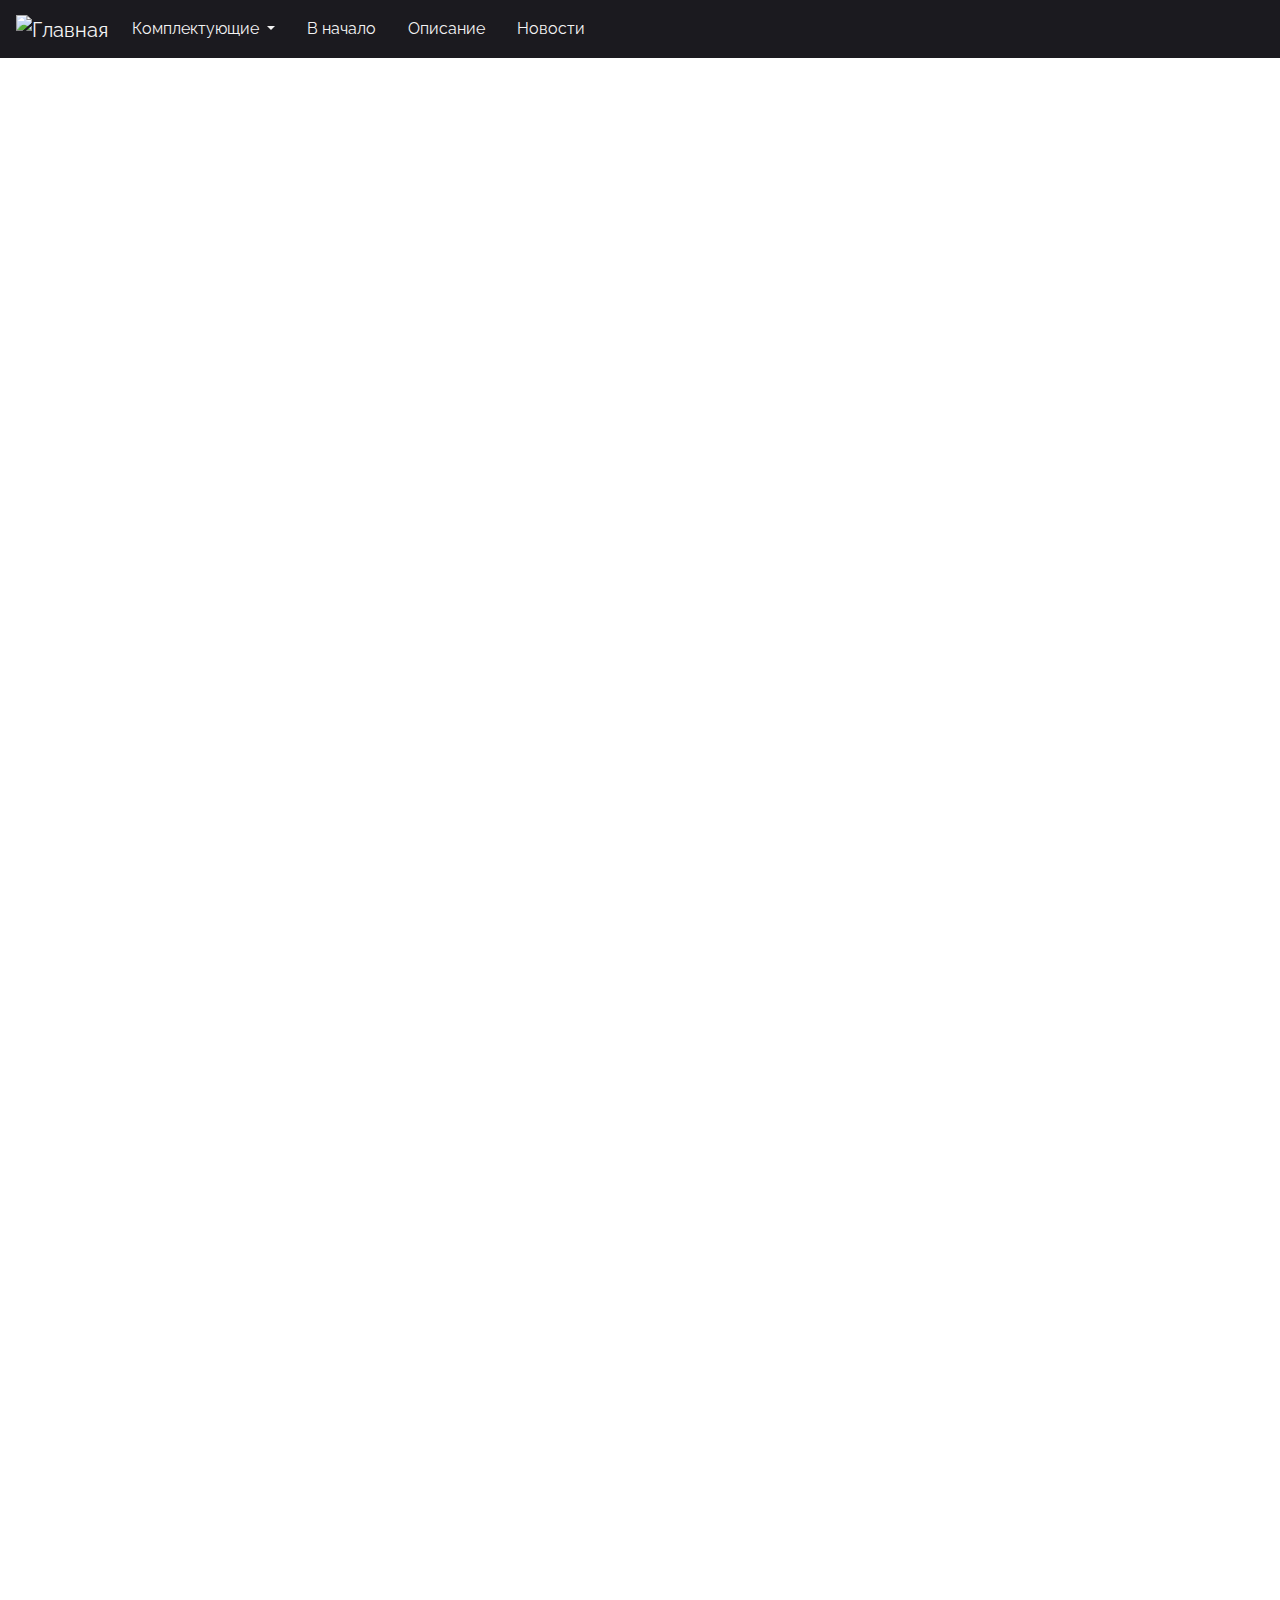
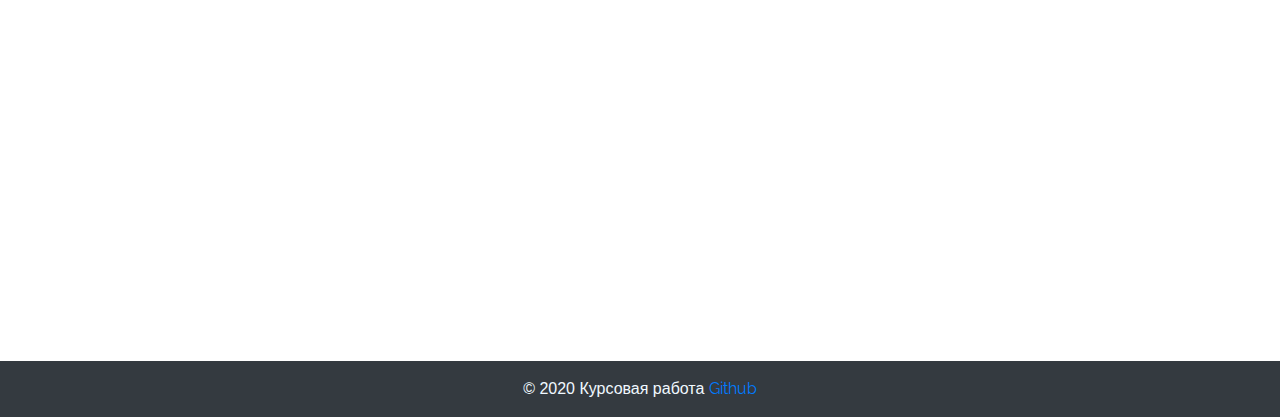
==== motherboard.html @ 585bbc0f "Add files via upload" ====
<!doctype html>
<HTML>
    <head>
        <meta charset="UTF-8">
        <title>Материнская плата</title>

        <meta name="viewport" content="width=device-width, initial-scale=1">
        <link rel="shortcut icon" href="./images/icons/motherboard.ico" type="image/x-icon">
        
        <!-- Bootstrap -->
        <link rel="stylesheet" href="https://maxcdn.bootstrapcdn.com/bootstrap/4.0.0/css/bootstrap.min.css"
        integrity="sha384-Gn5384xqQ1aoWXA+058RXPxPg6fy4IWvTNh0E263XmFcJlSAwiGgFAW/dAiS6JXm" crossorigin="anonymous">

        <!-- Fonts -->
        <link href="https://fonts.googleapis.com/css2?family=Raleway:ital@0;1&display=swap" rel="stylesheet">

        <link rel="stylesheet" type="text/css" href="css/style.css">
    </head>
    <body>
        <!-- Navbar -->
        <nav class="navbar navbar-expand-lg fixed-top ">
            <a class="navbar-brand" href="index.html">

                <img src="./images/icons/home_page.ico" width="40px" height="40px" alt="Главная">
            </a>
            <button class="navbar-toggler" type="button" data-toggle="collapse" data-target="#navbarSupportedContent" aria-controls="navbarSupportedContent" aria-expanded="false" aria-label="Toggle navigation">
                <span class="navbar-toggler-icon"></span>
            </button>
            <div class="collapse navbar-collapse " id="navbarSupportedContent">
                <ul class="navbar-nav mr-auto">
                    <li class="nav-item dropdown">
                        <a class="nav-link dropdown-toggle" href="#" id="navbarDropdownMenuLink" data-toggle="dropdown" aria-haspopup="true" aria-expanded="false">
                            Комплектующие
                        </a>
                            <div class="dropdown-menu" aria-labelledby="navbarDropdownMenuLink">
                            <a class="dropdown-item" href="processor.html">Процессор</a>
                            <a class="dropdown-item" href="#">Материнская плата</a>
                            <a class="dropdown-item" href="video_card.html">Видеокарта</a>
                            <a class="dropdown-item" href="ram.html">Оперативная память</a>
                            <a class="dropdown-item" href="storage.html">Накопитель</a>
                            <a class="dropdown-item" href="power_supply.html">Блок питания</a>
                        </div>
                    </li>
                    <li class="nav-item">
                        <a class="nav-link" data-value="top" href="#">В начало</a>
                    </li>
                    <li class="nav-item">
                        <a class="nav-link" data-value="about" href="#">Описание</a>
                    </li>
                    <li class="nav-item">
                        <a class="nav-link" data-value="news" href="#news">Новости</a>
                    </li>
                </ul>
              
            </div>
        </nav>

        <!-- Main text -->
        <header class="header" style="background-image: url('./images/headerback_motherboard.jpg')">
            <a class="shift-correction" id="top"></a>
            <div class="container">
                <div class="description text-left">
                    <h1><font color="#fff", size="20px"><b>Материнская плата — </b></font></h1>
                    <p>основной компонент компьютерной системы, 
                    плата, на которую устанавливаются или подключаются к ней остальные компоненты. 
                    Она отвечает за их взаимодействие и правильное функционирование. 
                    К материнской плате подключатся: процессор, видеокарта, звуковая карта, оперативная память, SSD диск, жестокий диск и другие аппаратные средства.</p>
                </div>                
            </div>
        </header>

        <!-- Main conten -->
        <header class="about" style="background-image: url('./images/background_motherboard.jpg');">
            <a class="shift-correction" id="about"></a>
            <div class="description-about">
                <h1><font size="20px">Компоненты</font></h1>
                <dl class="dl-horizontal">
                    <dt>Центральный процессор</dt>
                    <dd>— исполнитель машинных инструкций, часть аппаратного обеспечения компьютера или программируемого логического контроллера. 
                        Отвечает за выполнение операций, заданных программами.
                    </dd>

                    <dt>Набор системной логики</dt>
                    <dd>— набор микросхем, обеспечивающих подключение ЦПУ к ОЗУ и контроллерам периферийных устройств. 
                        Как правило, современные наборы системной логики строятся на базе "северного" и "южного мостов".
                    </dd>

                    <dt>Северный мост, MCH (Memory controller hub), системный контроллер</dt>
                    <dd>— обеспечивает подключение ЦПУ к узлам, использующим высокопроизводительные шины: ОЗУ, графический контроллер.
                        Для подключения ЦПУ к системному контроллеру могут использоваться такие FSB-шины, как Hyper-Transport и SCI.
                        Обычно к системному контроллеру подключается ОЗУ. В таком случае он содержит в себе контроллер памяти. 
                        Таким образом, от типа применённого системного контроллера обычно зависит максимальный объём ОЗУ, а также пропускная способность шины памяти персонального компьютера. 
                        Но в настоящее время имеется тенденция встраивания контроллера ОЗУ непосредственно в ЦПУ (например, контроллер памяти встроен в процессор в AMD K8 и Intel Core i7), 
                        что упрощает функции системного контроллера и снижает тепловыделение.
                        В качестве шины для подключения графического контроллера на современных материнских платах используется PCI Express. 
                        Ранее использовались общие шины (ISA, VLB, PCI) и шина AGP.
                    </dd>

                    <dt>Южный мост, ICH (I/O controller hub), периферийный контроллер</dt>
                    <dd>— содержит контроллеры периферийных устройств (жёсткого диска, Ethernet, аудио), 
                        контроллеры шин для подключения периферийных устройств (шины PCI,PCI-Express и USB), а также контроллеры шин, 
                        к которым подключаются устройства, не требующие высокой пропускной способности (LPC - используется для подключения загрузочного ПЗУ; 
                        также шина LPC используется для подключения мультиконтроллера (англ. Super I/O) - микросхемы, 
                        обеспечивающей поддержку «устаревших» низкопроизводительных интерфейсов передачи данных: последовательного и параллельного интерфейсов, 
                        контроллера клавиатуры и мыши). Как правило, северный и южный мосты реализуются в виде отдельных СБИС, однако существуют и одночиповые решения. 
                        Именно набор системной логики определяет все ключевые особенности материнской платы и то, какие устройства могут подключаться к ней.
                    </dd>
                    
                    <dt>Оперативная память (ОЗУ)</dt>
                    <dd>— часть системы памяти ЭВМ, в которую процессор может обратиться за одну операцию (jump, move и т. п.). 
                        Предназначена для временного хранения данных и команд, необходимых процессору для выполнения им операций. 
                        Оперативная память передаёт процессору данные непосредственно, либо через кеш-память. 
                        Каждая ячейка оперативной памяти имеет свой индивидуальный адрес.
                        ОЗУ может изготавливаться как отдельный блок или входить в конструкцию однокристальной ЭВМ или микроконтроллера.
                    </dd>

                    <dt>Загрузочное ПЗУ</dt>
                    <dd>— хранит ПО, которое исполняется сразу после включения питания. 
                        Как правило, загрузочное ПЗУ содержит BIOS, однако может содержать и ПО, работающие в рамках EFI.
                    </dd>
                </dl>
            </div>
        </header>

        <!-- News -->
        <header class="news" style="background-image: url('./images/headerback_news.jpg');">
            <a class="shift-correction" id="news"></a>
            <h1><font size="20px"><b>Новости</b></font></h1>
            <div>
                <rssapp-carousel id="7sJ77VWDcb0qVcxV"></rssapp-carousel>
            </div>
        </header>

        <footer class="page-footer font-small bg-dark" id="sitefooter">
            <div class="footer-copyright text-center py-3" style="color: aliceblue;">© 2020 Курсовая работа
                <a href="https://github.com/supernagibator3000/kursach"> Github</a>
            </div>   
        </footer>

        <a href="#" class="scrollup">Наверх</a>

        <script src="https://code.jquery.com/jquery-3.3.1.slim.min.js" integrity="sha384-q8i/X+965DzO0rT7abK41JStQIAqVgRVzpbzo5smXKp4YfRvH+8abtTE1Pi6jizo" crossorigin="anonymous"></script>
        <script src="https://cdnjs.cloudflare.com/ajax/libs/popper.js/1.14.7/umd/popper.min.js" integrity="sha384-UO2eT0CpHqdSJQ6hJty5KVphtPhzWj9WO1clHTMGa3JDZwrnQq4sF86dIHNDz0W1" crossorigin="anonymous"></script>
        <script src="https://stackpath.bootstrapcdn.com/bootstrap/4.3.1/js/bootstrap.min.js" integrity="sha384-JjSmVgyd0p3pXB1rRibZUAYoIIy6OrQ6VrjIEaFf/nJGzIxFDsf4x0xIM+B07jRM" crossorigin="anonymous"></script>
        <script src="https://widget.rss.app/v1/carousel.js" type="text/javascript" async></script>
        <script src="https://ajax.googleapis.com/ajax/libs/jquery/1.7.1/jquery.min.js"></script>
        <script src='js/script.js' type="text/javascript"></script>
        <script src='js/scrollup_script.js' type="text/javascript"></script>
        <script src='js/scroll.js' type="text/javascript"></script>
    </body>
</HTML>
---- css/style.css ----
.navbar{
    background:#1b1a1f;
}
.nav-link , .navbar-brand{
    color: #f4f4f4;
    cursor: pointer;
}
.nav-link{
    margin-right: 1em !important;
}
.nav-link:hover{
    background: #1b1a1f;
    color: #948d87;
}
.navbar-collapse{
    justify-content: flex-start;
}
.navbar-toggler{
    background:#fff !important;
}
.navbar-brand:hover{
    color: #948d87;
}
.dropdown-menu{
    background: #1b1a1f;
}
.dropdown-item{
    color: #f4f4f4;
}
.dropdown:hover .dropdown-menu{
    margin-top: 0;
    display: block;
}
.dropdown-item:hover{
    background: #1b1a1f;
    color: #948d87;
}
.header{
    background-attachment: fixed;
    background-size: cover;
    background-position: center;
}
.overlay{
    position: absolute;
    min-height: 65%;
    min-width: 80%;
    left: 10%;
    top: 20%;
    background: #f1f1f1d0;
}
.description-main-page{
    position: absolute;
    top: 22%;
    left: 12%;
    margin: auto;
    padding: 2em;
}
.description-main-page p{
    color:#666;
    font-size: 25px;
    width: 100%;
    line-height: 1.5;
}
.description{
    position: absolute;
    top: 15%;
    left: 10%;
    width: 60%;
    margin: auto;
    padding: 2em;
}
.description p{
    color: #fff;
    font-size: 25px;
    width: 100%;
    line-height: 1.5;
    font-weight: bold;
}
.news{
    background-attachment: fixed;
    background-size: cover;
    background-position: center;
}
.news h1{
    color: #fff;
    position: relative;
    left: 12%;
    padding-top: 2%;
    max-width: fit-content;
}
.news div{
    position: relative;
    left: 5%;
    max-width: 90%;
    padding-top: 2%;
    padding-bottom: 3%;
}
.hardware{
    background-attachment: fixed;
    background-size: cover;
    background-position: center;
}
.hardware h1{
    color: #fff;
    position: relative;
    left: 12%;
    padding-top: 2%;
    max-width: fit-content;
}
.hardware div{
    position: relative;
    left: 5%;
    max-width: 90%;
}
.hardware .row{
    padding-top: 2%;
    padding-left: 5%;
    padding-right: 5%;
    padding-bottom: 3%;
}
.hardware .card{
    width: 20rem;
}
.about{
    background-attachment: fixed;
    background-size: cover;
    background-position: center;
}
.about h1{
    color: #fff;
    position: relative;
    max-width: fit-content;
    font-weight: bold;
}
.about h2{
    color: #fff;
    position: relative;
    max-width: fit-content;
    font-weight: bold;
}
.about p{
    color: #fff;
    font-size: 24px;
    max-width: 80%;
    line-height: 1.5;
}
.about .row{
    max-width: 100%;
}
.about li{
    color: #fff;
    font-size: 24px;
    max-width: 80%;
    line-height: 1.5;
}
.about dl{
    color: #fff;
    font-size: 24px;
    max-width: 90%;
    line-height: 1.5;
}
.about dd{
    padding-left: 3%;
}
.description-about{
    position: relative;
    left: 12%;
    max-width: 88%;
    padding-top: 2%;
    padding-bottom: 3%;
}
.shift-correction{
    display: block;
    position: relative;
    top: -25px;
    visibility: hidden;
}
.scrollup{
    width:50px;
    height:50px;
    opacity:0.3;
    position:fixed;
    bottom:50px;
    right:100px;
    display:none;
    text-indent:-9999px;
    background: url('../images/scrollup.jpg') no-repeat;
}
html,h1,h2,h3,h4,h5,h6,a{
    font-family: 'Raleway', sans-serif;
}
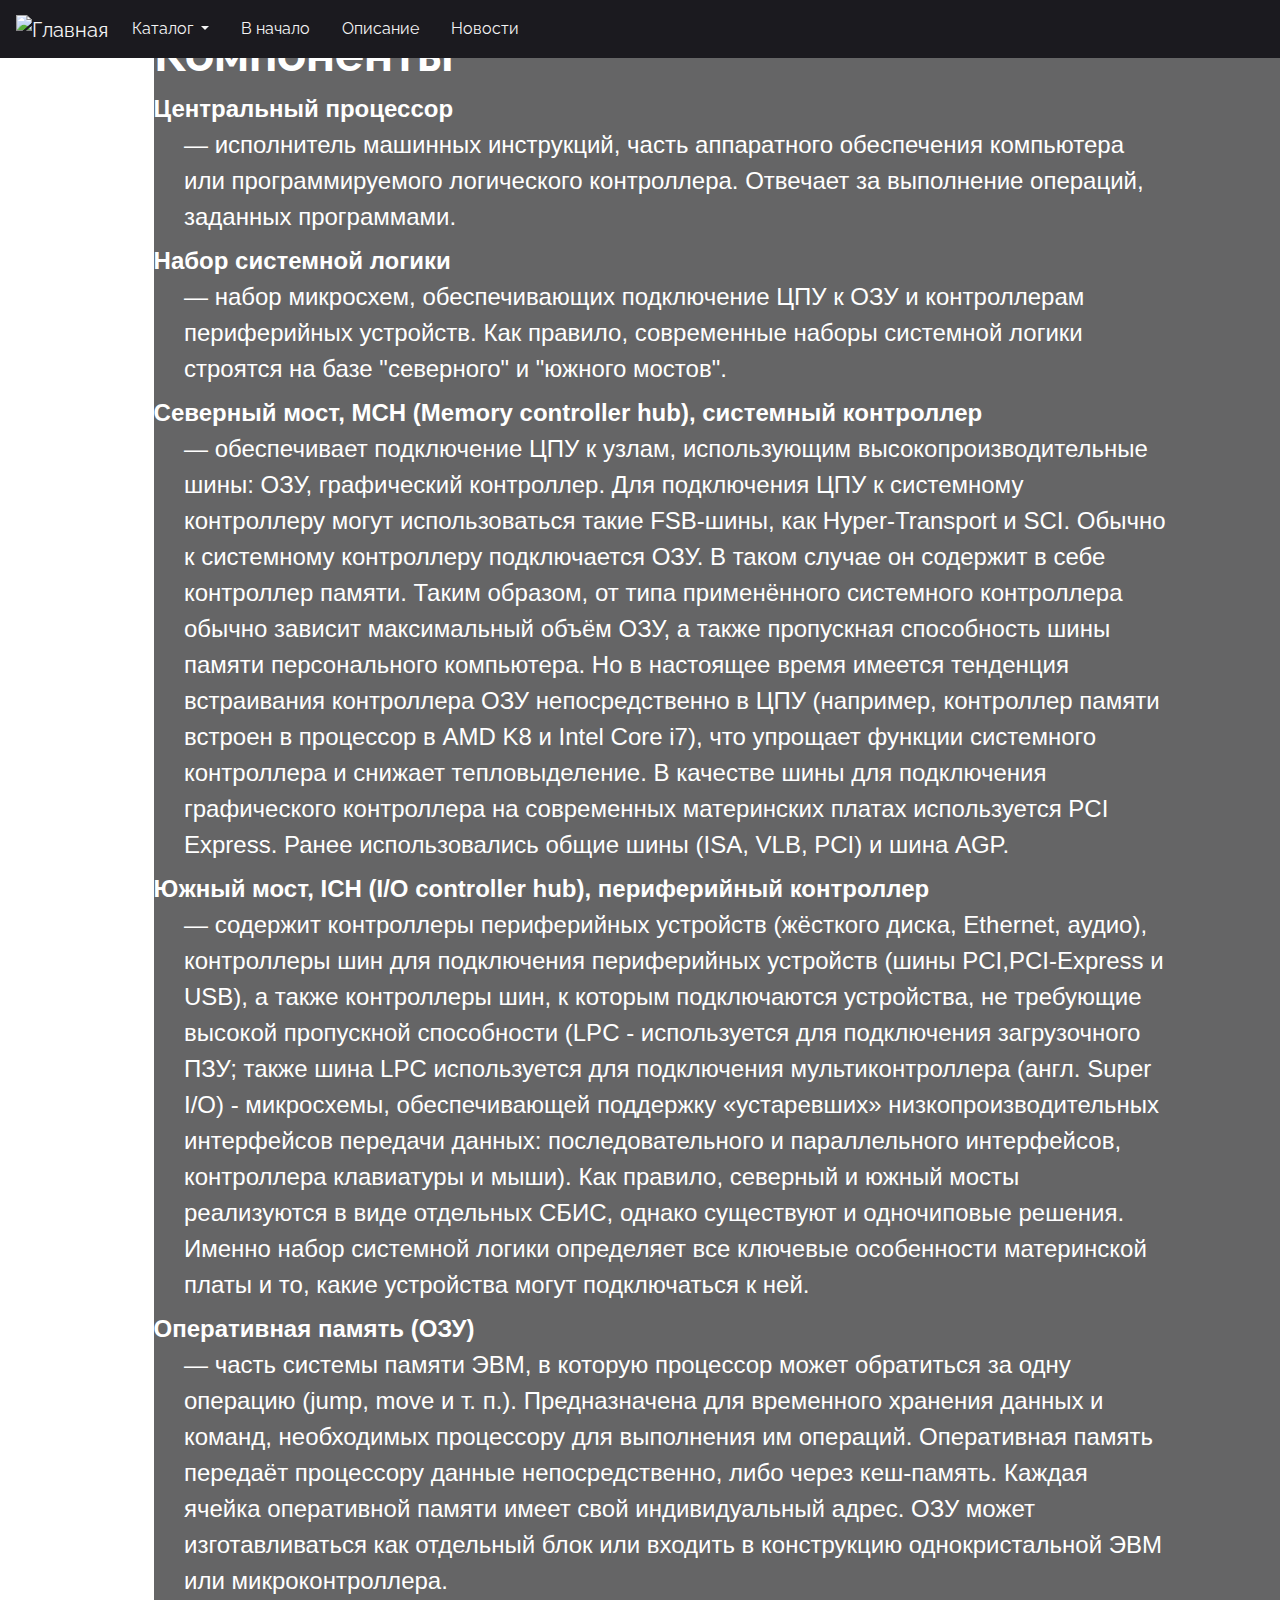
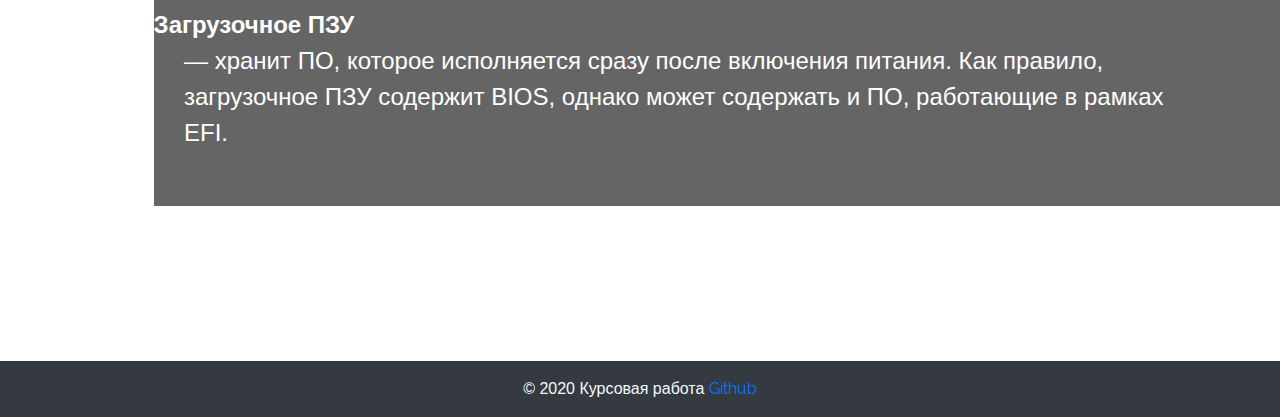
==== commit f6a50d2f: "Add files via upload" ====
--- a/motherboard.html
+++ b/motherboard.html
@@ -30,11 +30,11 @@
                 <ul class="navbar-nav mr-auto">
                     <li class="nav-item dropdown">
                         <a class="nav-link dropdown-toggle" href="#" id="navbarDropdownMenuLink" data-toggle="dropdown" aria-haspopup="true" aria-expanded="false">
-                            Комплектующие
+                            Каталог
                         </a>
                             <div class="dropdown-menu" aria-labelledby="navbarDropdownMenuLink">
                             <a class="dropdown-item" href="processor.html">Процессор</a>
-                            <a class="dropdown-item" href="#">Материнская плата</a>
+                            <a class="dropdown-item" data-value="top" href="#">Материнская плата</a>
                             <a class="dropdown-item" href="video_card.html">Видеокарта</a>
                             <a class="dropdown-item" href="ram.html">Оперативная память</a>
                             <a class="dropdown-item" href="storage.html">Накопитель</a>
@@ -56,9 +56,8 @@
         </nav>
 
         <!-- Main text -->
-        <header class="header" style="background-image: url('./images/headerback_motherboard.jpg')">
+        <header class="about" style="background-image: url('./images/headerback_motherboard.jpg')">
             <a class="shift-correction" id="top"></a>
-            <div class="container">
                 <div class="description text-left">
                     <h1><font color="#fff", size="20px"><b>Материнская плата — </b></font></h1>
                     <p>основной компонент компьютерной системы, 
@@ -66,13 +65,13 @@
                     Она отвечает за их взаимодействие и правильное функционирование. 
                     К материнской плате подключатся: процессор, видеокарта, звуковая карта, оперативная память, SSD диск, жестокий диск и другие аппаратные средства.</p>
                 </div>                
-            </div>
         </header>
 
         <!-- Main conten -->
         <header class="about" style="background-image: url('./images/background_motherboard.jpg');">
             <a class="shift-correction" id="about"></a>
-            <div class="description-about">
+            <div class="buff"></div>
+            <div class="description-about" style="background-color:  #424244d0;">
                 <h1><font size="20px">Компоненты</font></h1>
                 <dl class="dl-horizontal">
                     <dt>Центральный процессор</dt>
@@ -120,6 +119,7 @@
                     </dd>
                 </dl>
             </div>
+            <div class="buff"></div>
         </header>
 
         <!-- News -->
